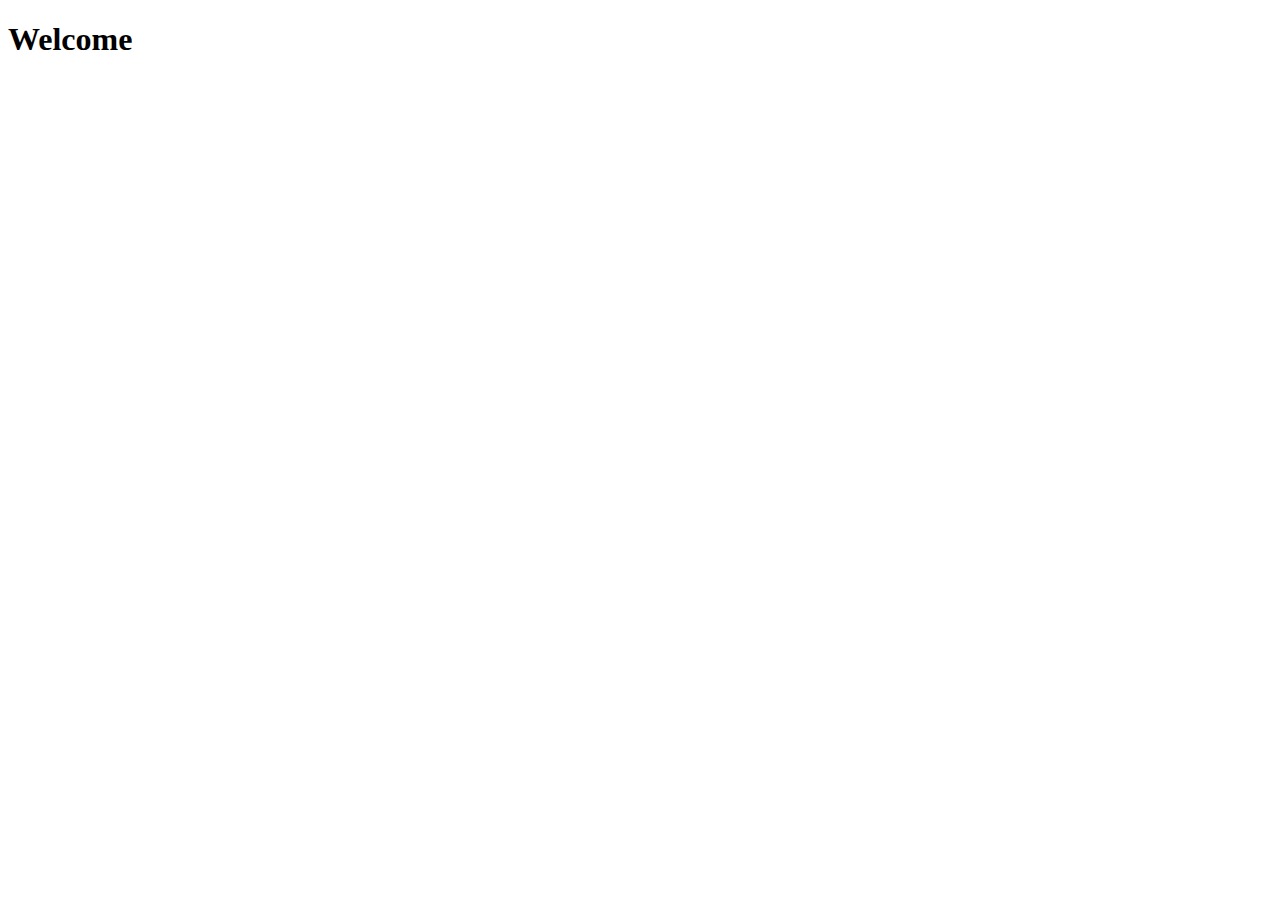
==== sales.html @ 00457add "first version" ====
<!DOCTYPE html>
<html lang="en">
<head>
    <meta charset="UTF-8">
    <meta http-equiv="X-UA-Compatible" content="IE=edge">
    <meta name="viewport" content="width=device-width, initial-scale=1.0">
    <title>Salmon Cookies</title>
    <script src="js/app.js"></script>
</head>
<body>
    <h1>Welcome</h1>
    <div id="SeattleDiv">

    </div>
    <div id="TokyoDiv">

    </div>
    <div id="DubaiDiv">

    </div>
    <div id="ParisDiv">

    </div>
    <div id="LimaDiv">

    </div>
</body>
</html>
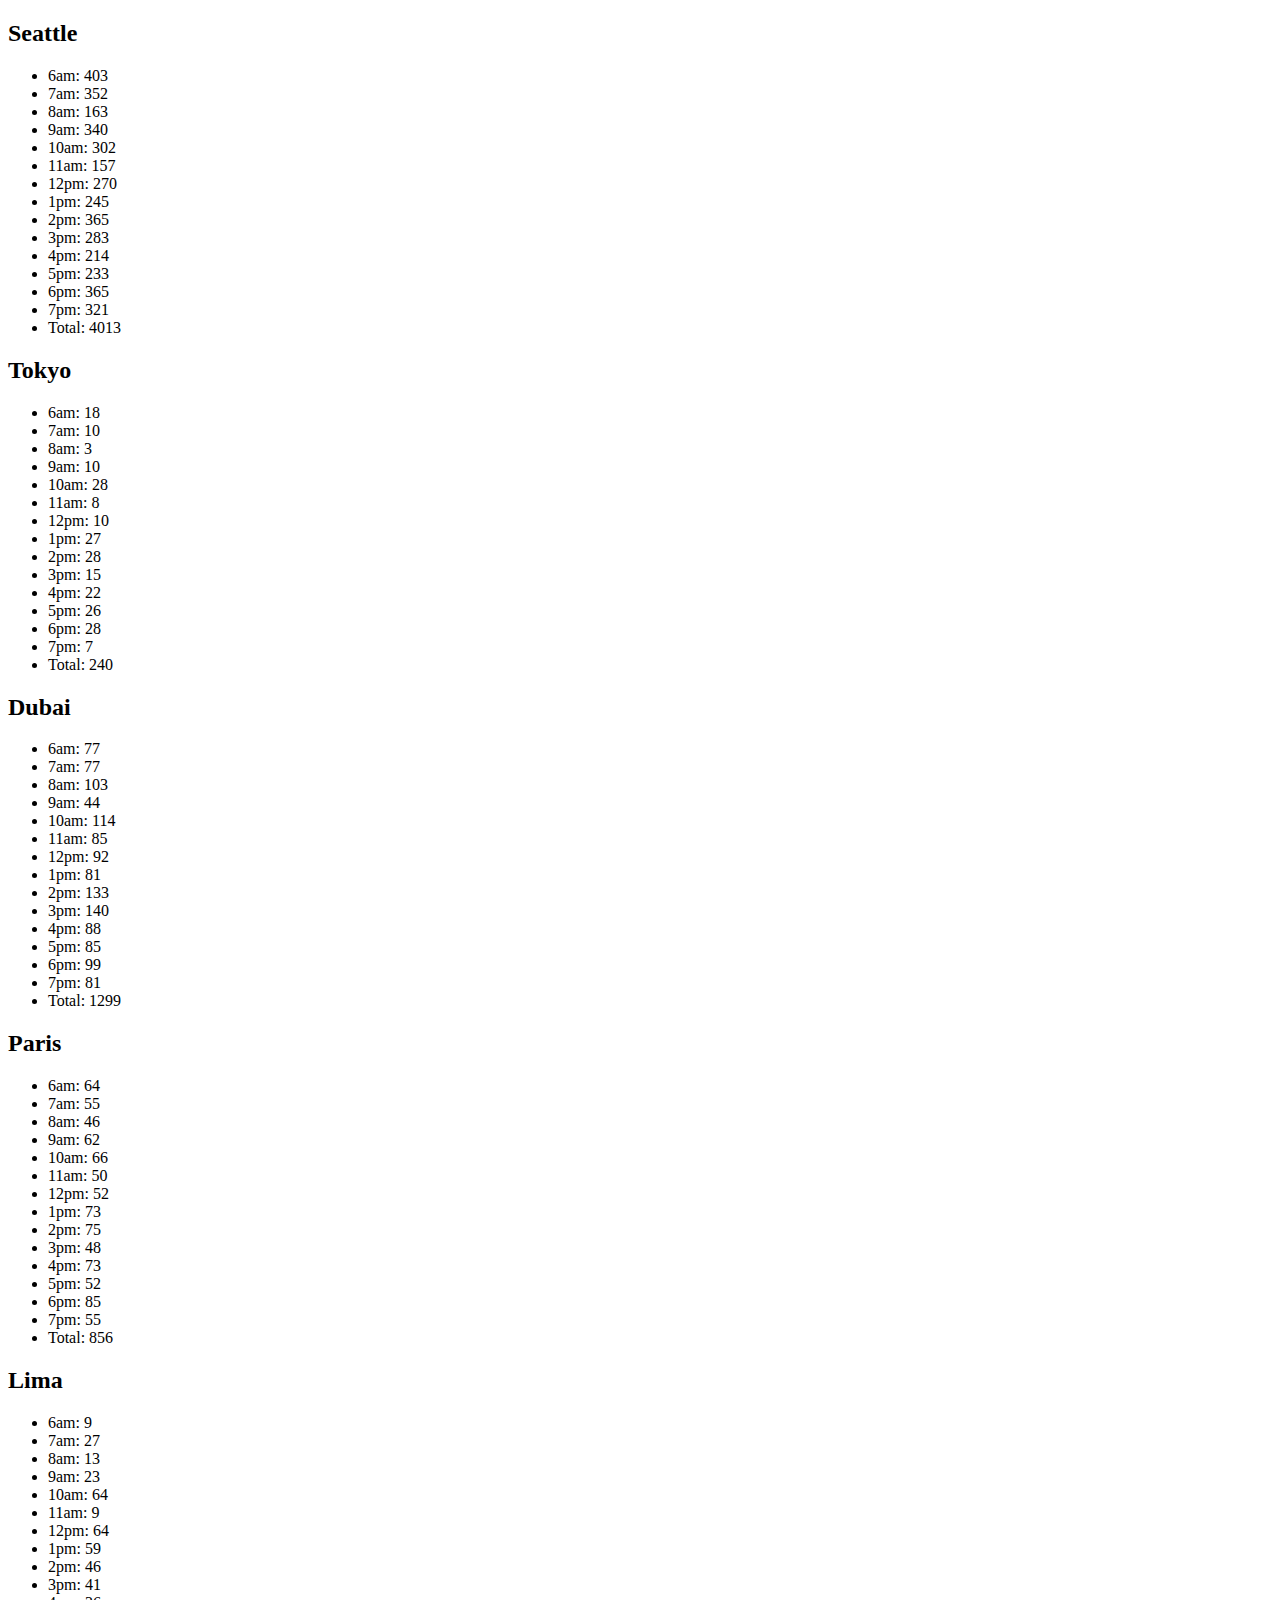
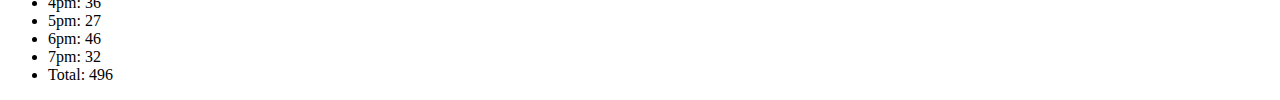
==== commit 02f6de35: "finish lab 6" ====
--- a/sales.html
+++ b/sales.html
@@ -5,24 +5,26 @@
     <meta http-equiv="X-UA-Compatible" content="IE=edge">
     <meta name="viewport" content="width=device-width, initial-scale=1.0">
     <title>Salmon Cookies</title>
-    <script src="js/app.js"></script>
+    
 </head>
 <body>
-    <h1>Welcome</h1>
-    <div id="SeattleDiv">
+    <main>
+    <div id="seattleDiv">
+    <!--article-->
+    </div>
+    <div id="tokyoDiv">
 
     </div>
-    <div id="TokyoDiv">
+    <div id="dubaiDiv">
 
     </div>
-    <div id="DubaiDiv">
+    <div id="parisDiv">
 
     </div>
-    <div id="ParisDiv">
+    <div id="limaDiv">
 
     </div>
-    <div id="LimaDiv">
-
-    </div>
+</main>
+<script src="js/app.js"></script>
 </body>
 </html>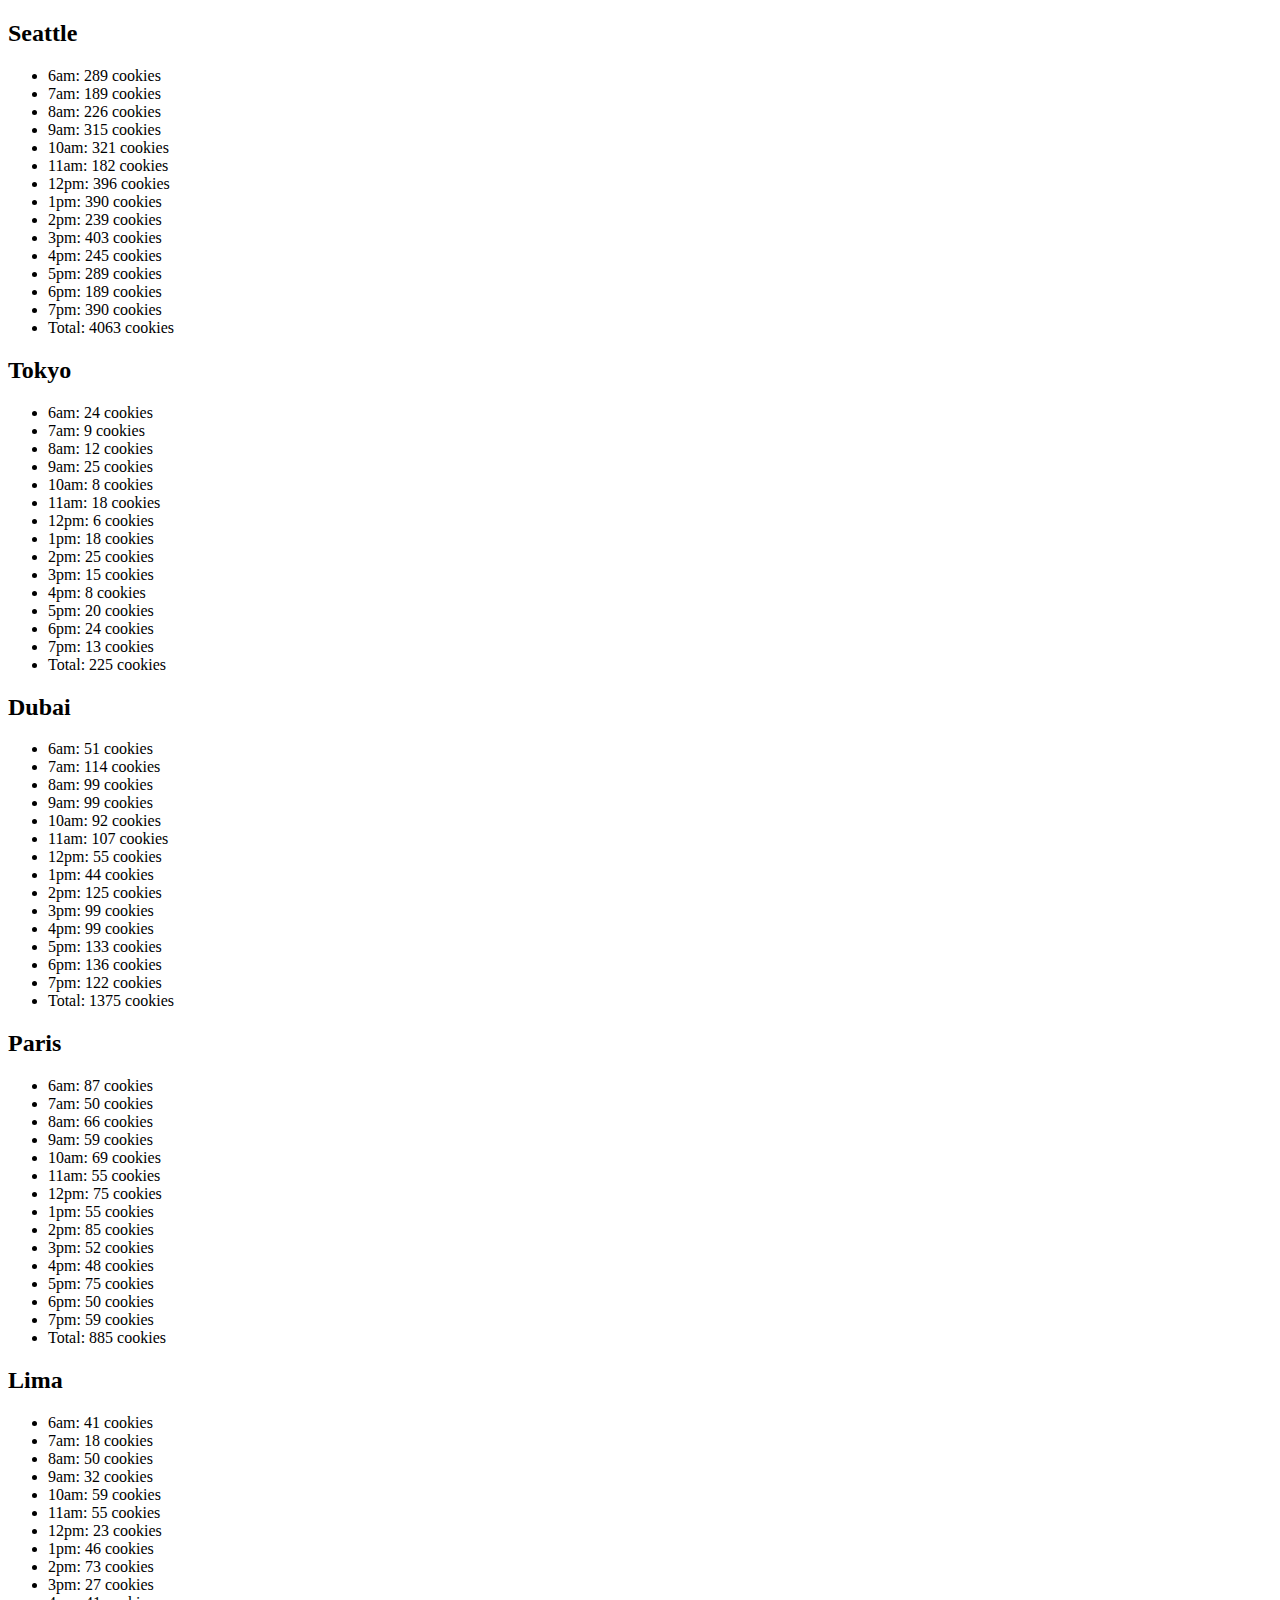
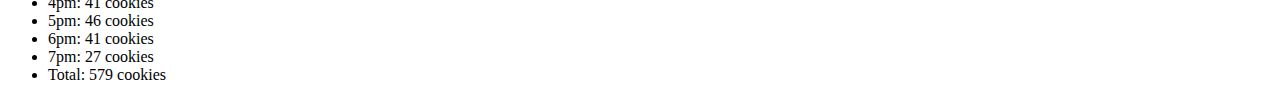
==== commit 4af8f6cd: "finish lab 6" ====
--- a/sales.html
+++ b/sales.html
@@ -9,6 +9,7 @@
 </head>
 <body>
     <main>
+        <div id="container">
     <div id="seattleDiv">
     <!--article-->
     </div>
@@ -24,6 +25,7 @@
     <div id="limaDiv">
 
     </div>
+</div>
 </main>
 <script src="js/app.js"></script>
 </body>
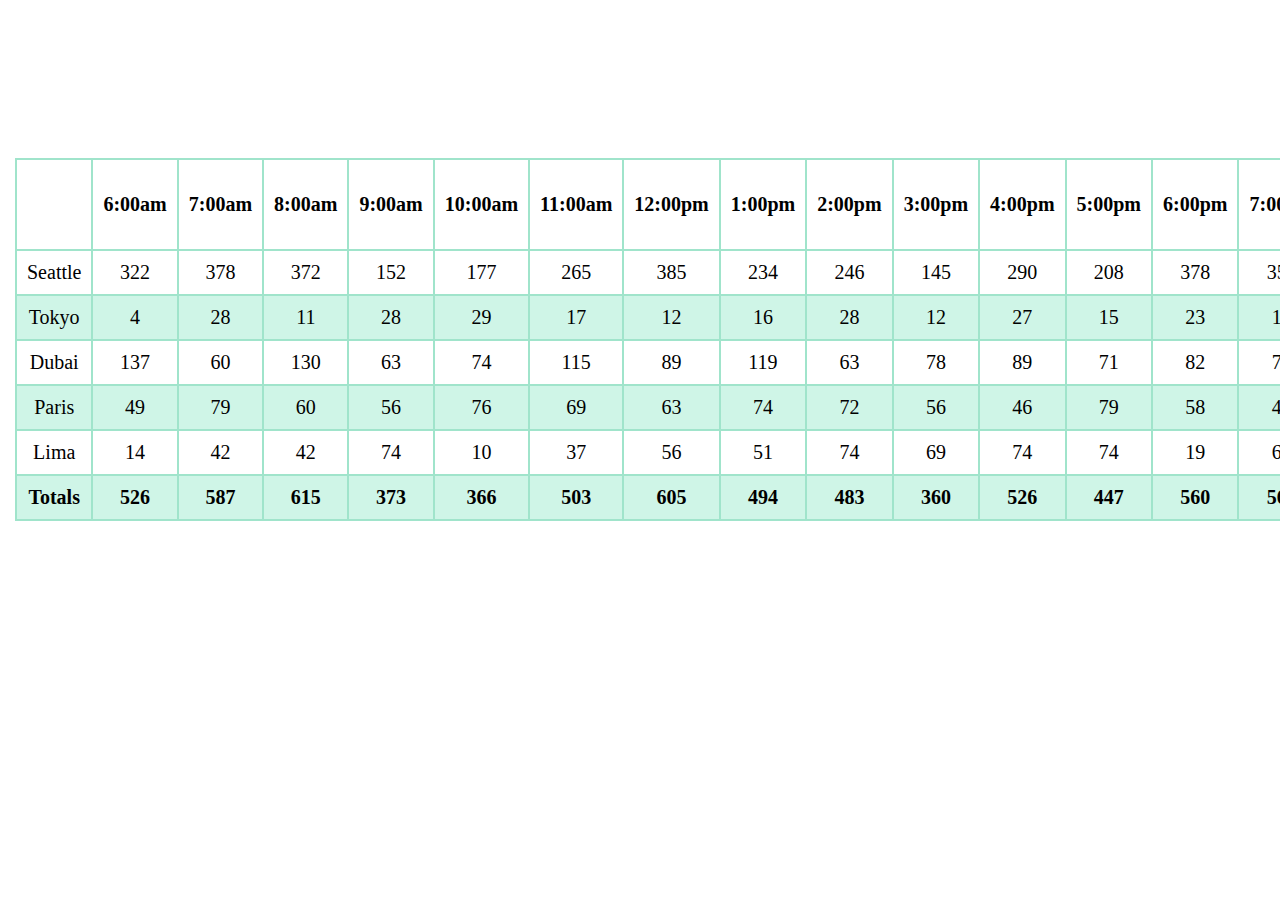
==== commit 63e0f489: "finish lab" ====
--- a/sales.html
+++ b/sales.html
@@ -5,25 +5,12 @@
     <meta http-equiv="X-UA-Compatible" content="IE=edge">
     <meta name="viewport" content="width=device-width, initial-scale=1.0">
     <title>Salmon Cookies</title>
-    
+    <link rel="stylesheet" href="css/style.css">
 </head>
 <body>
     <main>
         <div id="container">
-    <div id="seattleDiv">
-    <!--article-->
-    </div>
-    <div id="tokyoDiv">
-
-    </div>
-    <div id="dubaiDiv">
-
-    </div>
-    <div id="parisDiv">
-
-    </div>
-    <div id="limaDiv">
-
+    
     </div>
 </div>
 </main>
--- a/css/style.css
+++ b/css/style.css
@@ -0,0 +1,17 @@
+table{
+    border-collapse: collapse;
+    text-align: center;
+    position: relative;
+    left: 7px;
+    top: 150px;
+}
+
+td, th {
+    border: 2px solid #A0E4CB;
+    padding: 10px;
+    font-size: 20px;
+}
+
+tr:nth-child(3), tr:nth-child(5),tr:nth-child(7){
+    background-color: #CFF5E7;
+}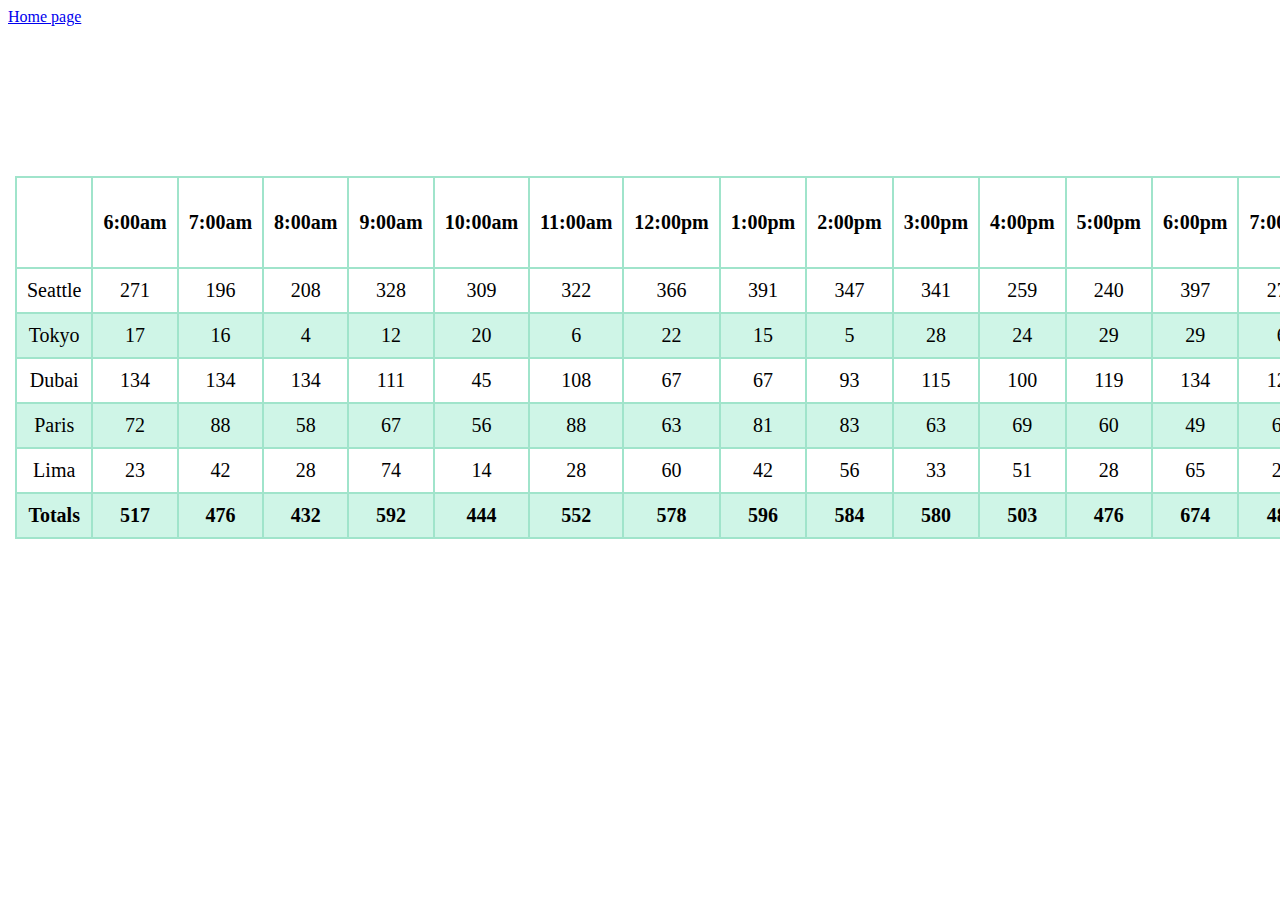
==== commit 0f980864: "add single constructor to the code" ====
--- a/sales.html
+++ b/sales.html
@@ -9,6 +9,9 @@
 </head>
 <body>
     <main>
+        <div>
+            <a href="index.html">Home page</a>
+        </div>
         <div id="container">
     
     </div>
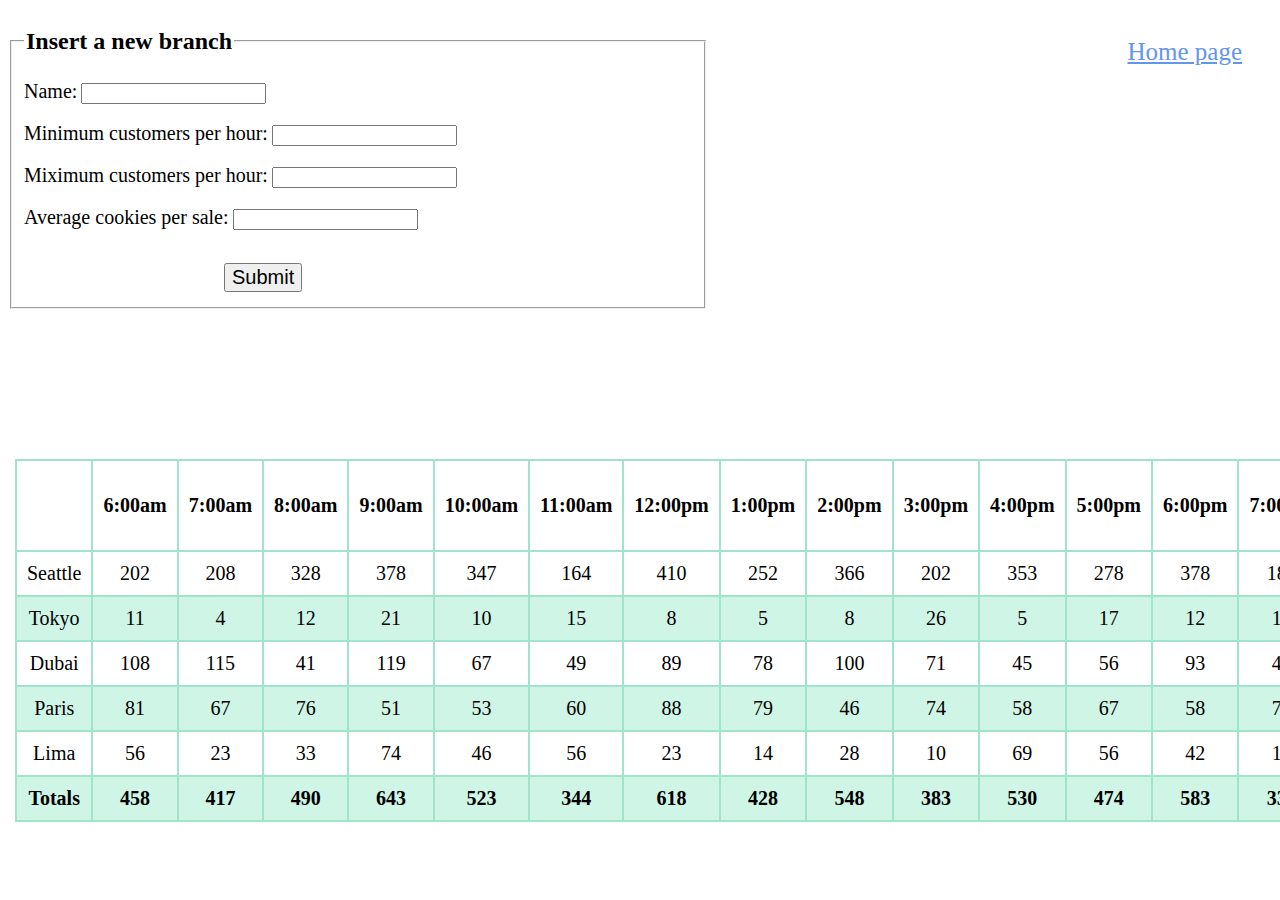
==== commit 29e411d6: "add a form" ====
--- a/sales.html
+++ b/sales.html
@@ -5,17 +5,39 @@
     <meta http-equiv="X-UA-Compatible" content="IE=edge">
     <meta name="viewport" content="width=device-width, initial-scale=1.0">
     <title>Salmon Cookies</title>
-    <link rel="stylesheet" href="css/style.css">
+    <link rel="stylesheet" href="css/sales.css">
 </head>
 <body>
     <main>
-        <div>
             <a href="index.html">Home page</a>
-        </div>
+
+            <form id="createNewBranch">
+                <fieldset>
+                    <legend><h2> Insert a new branch</h2></legend>
+                    <label for="userBranchName">Name:</label>
+                    <input type="text" id="userBranchName" name="userBranchName" required>
+<br>
+<br>
+                    <label for="minimumCustomersPerHour">Minimum customers per hour:</label>
+                    <input type="number" id="minimumCustomersPerHour" name="minimumCustomersPerHour" min="0" required>
+<br>
+<br>
+                    <label for="maximumCustomersPerHour">Miximum customers per hour:</label>
+                    <input type="number" id="maximumCustomersPerHour" name="maximumCustomersPerHour" min="0" required>
+<br>
+<br>
+                    <label for="avgCookiesPerSale">Average cookies per sale:</label>
+                    <input type="number" id="avgCookiesPerSale" name="avgCookiesPerSale" step="any" min="1" required>
+<br>
+<br>
+                <input type="submit" value="Submit" id="submit">
+
+                </fieldset>
+                </form>
+
         <div id="container">
     
     </div>
-</div>
 </main>
 <script src="js/app.js"></script>
 </body>
--- a/css/sales.css
+++ b/css/sales.css
@@ -0,0 +1,41 @@
+table{
+    border-collapse: collapse;
+    text-align: center;
+    position: relative;
+    left: 7px;
+    top: 150px;
+}
+
+td, th {
+    border: 2px solid #A0E4CB;
+    padding: 10px;
+    font-size: 20px;
+}
+
+tr:nth-child(3), tr:nth-child(5),tr:nth-child(7){
+    background-color: #CFF5E7;
+}
+
+a {
+    font-size: 25px;
+    float: right;
+    padding-right: 30px;
+    padding-top: 30px;
+    color:cornflowerblue;
+}
+
+form {
+    width: 700px;
+}
+
+fieldset label {
+    font-size: 20px;
+}
+
+#submit{
+    font-size: 20px;
+    position: relative;
+    left: 200px;
+    margin-top: 15px;
+    margin-bottom: 5px;
+}